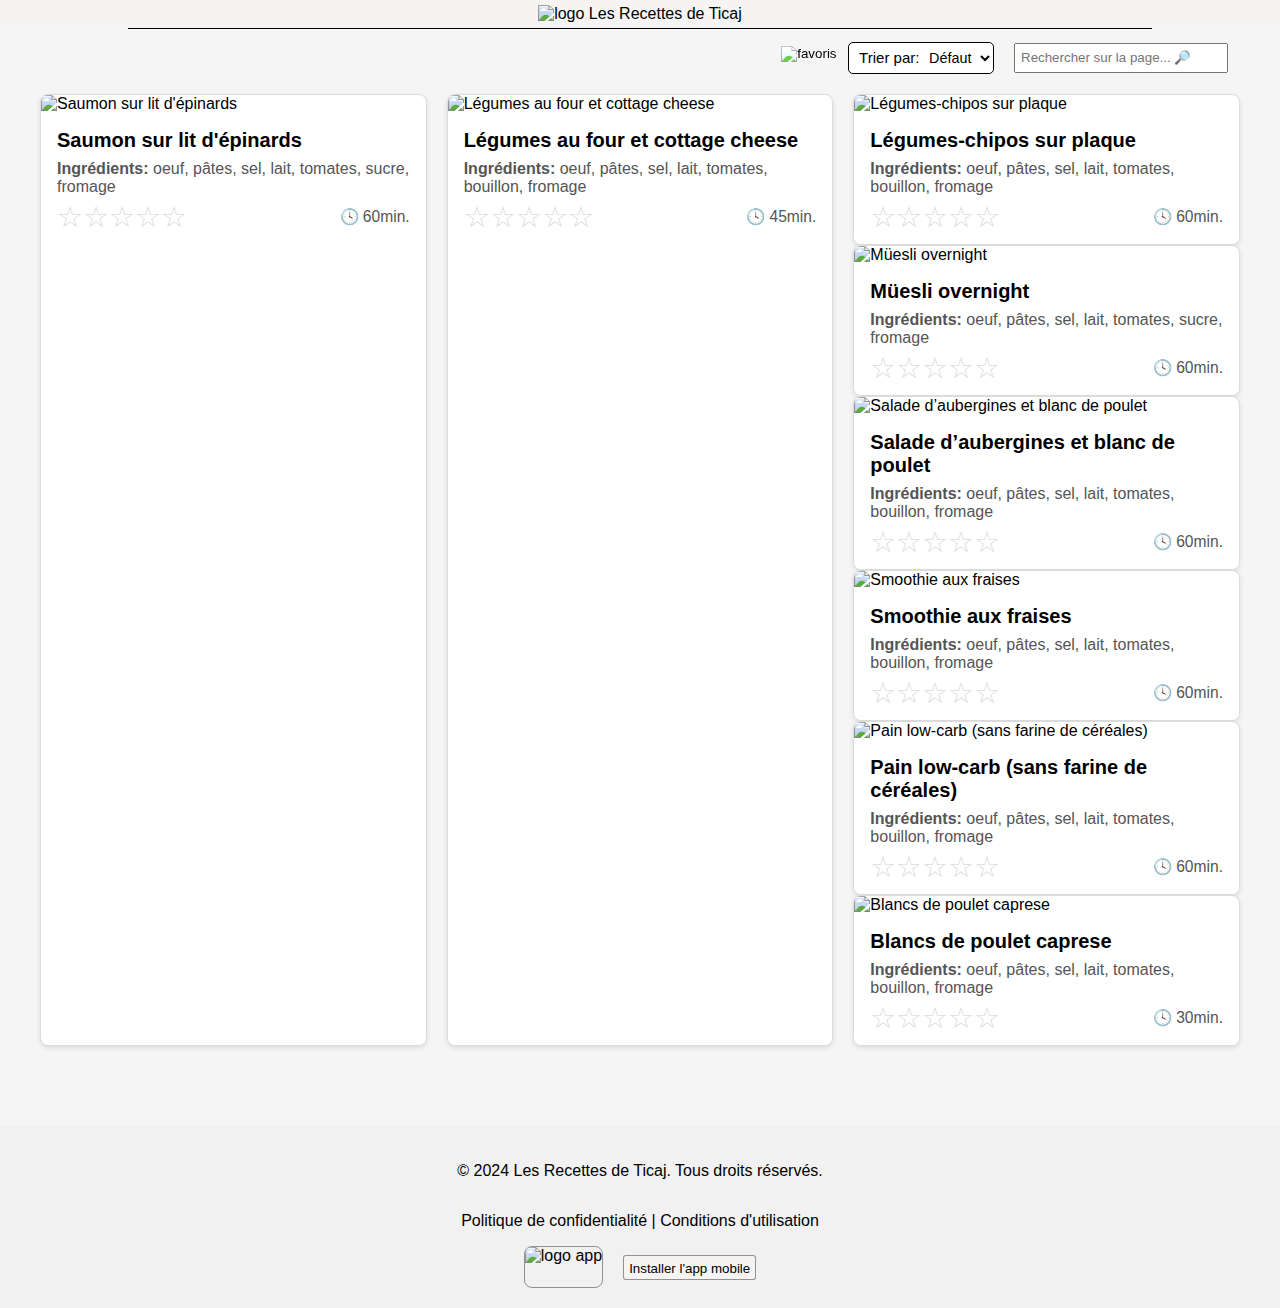
==== index.html @ 1c806d95 "Update index.html" ====
<!DOCTYPE html>
<html lang="fr" >
<head>
  <meta charset="UTF-8">
  <meta name="viewport" content="width=device-width, initial-scale=1.0">
  <title>Les recettes de Ticaj </title>
  <link rel="stylesheet" href="style.css">
  <link rel="manifest" href="manifest.json">
  <meta name="theme-color" content="#000000">
</head>
<body>
  <header>
    <div class="header">
      <img src="https://github.com/Ticaj-0/Recette/blob/main/logo.png?raw=true" alt="logo Les Recettes de Ticaj" class="logo">
    </div>
  <div class="divider"></div>
    <div class="sort-options">
      <button id="toggle-favorites"><img src="https://cdn.icon-icons.com/icons2/3767/PNG/512/bookmark_favorite_icon_231419.png" alt="favoris" class="favoris-img"></button>
      <div class="sort-container">
      <span class="select">
    <label class="trier" for="sort-criteria">Trier par:</label>
    <select id="sort-criteria">
        <option value="rating">Note</option>
        <option value="time">Temps</option>
        <option value="default" selected>Défaut</option>
    </select>
        </div>
      </span>
      <input type="text" id="search-input" placeholder="Rechercher sur la page... 🔎">
</div>
  </header>
  <main>
    <div class="recipes-grid">
  <!-- Début recette 1 -->
        <div class="recipe-card" data-id="1" data-rating="0" data-time="60">
            <a href="Recette-1/index.html">
            <img src="https://images.unsplash.com/photo-1713449585141-0af71bcbfcc2?crop=entropy&cs=srgb&fm=jpg&ixid=M3wzMjM4NDZ8MHwxfHJhbmRvbXx8fHx8fHx8fDE3MjEyOTc2NTl8&ixlib=rb-4.0.3&q=85" alt="Saumon sur lit d'épinards">
            <div class="card-content">
                <h2>Saumon sur lit d'épinards</h2>
                <p><strong>Ingrédients:</strong> oeuf, pâtes, sel, lait, tomates, sucre, fromage</p></a>
                <div class="rating" data-rating="0">
                    <span class="star" data-value="1">☆</span>
                    <span class="star" data-value="2">☆</span>
                    <span class="star" data-value="3">☆</span>
                    <span class="star" data-value="4">☆</span>
                    <span class="star" data-value="5">☆</span>
                    <span class="rating-text">🕓️ 60min.</span>
                </div>
            </div>
        </div>
<!-- Fin recette 1 -->
        <div class="recipe-card" data-id="2" data-rating="0" data-time="45">
            <a href="Recette-2/index.html">
            <img src="https://img-3.journaldesfemmes.fr/Pn7z2pcWf6EcVBJI6L2wCUj7qbo=/1240x/smart/07e886f7245740e588e429ef10d260aa/ccmcms-jdf/28567079.jpg" alt="Légumes au four et cottage cheese">
            <div class="card-content">
                <h2>Légumes au four et cottage cheese</h2>
                <p><strong>Ingrédients:</strong> oeuf, pâtes, sel, lait, tomates, bouillon, fromage</p>
                <div class="rating" data-rating="0">
                    <span class="star" data-value="1">☆</span>
                    <span class="star" data-value="2">☆</span>
                    <span class="star" data-value="3">☆</span>
                    <span class="star" data-value="4">☆</span>
                    <span class="star" data-value="5">☆</span>
                    <span class="rating-text">🕓️ 45min.</span>
                </div>
            </div>
        </div>
<!-- Fin recette 2 -->
        <div class="recipe-card" data-id="3" data-rating="0" data-time="60">
            <img src="https://th.bing.com/th/id/R.3af063f5d846a4012b8d38571319d710?rik=m8Gl2726cqC0uA&pid=ImgRaw&r=0" alt="Légumes-chipos sur plaque">
            <div class="card-content">
                <h2>Légumes-chipos sur plaque</h2>
                <p><strong>Ingrédients:</strong> oeuf, pâtes, sel, lait, tomates, bouillon, fromage</p>
                 <div class="rating" data-rating="0">
                    <span class="star" data-value="1">☆</span>
                    <span class="star" data-value="2">☆</span>
                    <span class="star" data-value="3">☆</span>
                    <span class="star" data-value="4">☆</span>
                    <span class="star" data-value="5">☆</span>
                   <span class="rating-text">🕓️ 60min.</span>
                </div>
            </div>
        </div>
<!-- Fin recette 3 -->
        <div class="recipe-card" data-id="4" data-rating="0" data-time="60">
            <img src="https://cdn-elle.ladmedia.fr/var/plain_site/storage/images/elle-a-table/fiches-cuisine/tous-les-themes/plats/45279226-4-fre-FR/Recettes-Plats.jpg" alt="Müesli overnight">
            <div class="card-content">
                <h2>Müesli overnight</h2>
                <p><strong>Ingrédients:</strong> oeuf, pâtes, sel, lait, tomates, sucre, fromage</p>
                 <div class="rating" data-rating="0">
                    <span class="star" data-value="1">☆</span>
                    <span class="star" data-value="2">☆</span>
                    <span class="star" data-value="3">☆</span>
                    <span class="star" data-value="4">☆</span>
                    <span class="star" data-value="5">☆</span>
                   <span class="rating-text">🕓️ 60min.</span>
                </div>
            </div>
        </div>
<!-- Fin recette 4 -->
        <div class="recipe-card" data-id="5" data-rating="0" data-time="60">
            <img src="https://www.regal.fr/sites/art-de-vivre/files/r42_ratatouille-revisitee2_bw.jpg" alt="Salade d’aubergines et blanc de poulet">
            <div class="card-content">
                <h2>Salade d’aubergines et blanc de poulet</h2>
                <p><strong>Ingrédients:</strong> oeuf, pâtes, sel, lait, tomates, bouillon, fromage</p>
                 <div class="rating" data-rating="0">
                    <span class="star" data-value="1">☆</span>
                    <span class="star" data-value="2">☆</span>
                    <span class="star" data-value="3">☆</span>
                    <span class="star" data-value="4">☆</span>
                    <span class="star" data-value="5">☆</span>
                   <span class="rating-text">🕓️ 60min.</span>
                </div>
            </div>
        </div>
<!-- Fin recette 5 -->
        <div class="recipe-card" data-id="6" data-rating="0" data-time="60">
            <img src="https://th.bing.com/th/id/R.738eb1e0d01691b9cf3ed3da3ef3ee17?rik=POq1mbD2JLZmzQ&pid=ImgRaw&r=0" alt="Smoothie aux fraises">
            <div class="card-content">
                <h2>Smoothie aux fraises</h2>
                <p><strong>Ingrédients:</strong> oeuf, pâtes, sel, lait, tomates, bouillon, fromage</p>
                 <div class="rating" data-rating="0">
                    <span class="star" data-value="1">☆</span>
                    <span class="star" data-value="2">☆</span>
                    <span class="star" data-value="3">☆</span>
                    <span class="star" data-value="4">☆</span>
                    <span class="star" data-value="5">☆</span>
                   <span class="rating-text">🕓️ 60min.</span>
                </div>
            </div>
        </div>
<!-- Fin recette 6 -->
        <div class="recipe-card" data-id="7" data-rating="0" data-time="60">
            <img src="https://th.bing.com/th/id/OIP.wRr_cCapehF2tnChoYPUNwHaE8?rs=1&pid=ImgDetMain" alt="Pain low-carb (sans farine de céréales)">
            <div class="card-content">
                <h2>Pain low-carb (sans farine de céréales)</h2>
                <p><strong>Ingrédients:</strong> oeuf, pâtes, sel, lait, tomates, bouillon, fromage</p>
                 <div class="rating" data-rating="0">
                    <span class="star" data-value="1">☆</span>
                    <span class="star" data-value="2">☆</span>
                    <span class="star" data-value="3">☆</span>
                    <span class="star" data-value="4">☆</span>
                    <span class="star" data-value="5">☆</span>
                   <span class="rating-text">🕓️ 60min.</span>
                </div>
            </div>
        </div>
<!-- Fin recette 7 -->
        <div class="recipe-card" data-id="8" data-rating="0" data-time="30">
            <img src="https://th.bing.com/th/id/R.37e9eca525ff701944f1d71560bb6a50?rik=1%2fuq8%2byMAXCVRw&riu=http%3a%2f%2ffoodandsens.com%2fwp-content%2fuploads%2f2019%2f03%2fCapture-d%e2%80%99%c3%a9cran-2019-03-27-%c3%a0-23.17.40.png&ehk=rCq4fypWUwiOLdwjFMFN3XaFyBZvEEG1Rr83Ru%2fVdWs%3d&risl=&pid=ImgRaw&r=0" alt="Blancs de poulet caprese">
            <div class="card-content">
                <h2>Blancs de poulet caprese</h2>
                <p><strong>Ingrédients:</strong> oeuf, pâtes, sel, lait, tomates, bouillon, fromage</p>
                 <div class="rating" data-rating="0">
                    <span class="star" data-value="1">☆</span>
                    <span class="star" data-value="2">☆</span>
                    <span class="star" data-value="3">☆</span>
                    <span class="star" data-value="4">☆</span>
                    <span class="star" data-value="5">☆</span>
                   <span class="rating-text">🕓️ 30min.</span>
                </div>
            </div>
        </div>
<!-- Fin recette 8 -->
    </div>
  </main>
  <footer>
        <div class="footer-content">
                <p>&copy; 2024 Les Recettes de Ticaj. Tous droits réservés.</p>
                <p><a href="privacy-policy.html">Politique de confidentialité</a> | <a href="terms.html">Conditions d'utilisation</a></p>
          <div class="container"><img src="https://github.com/Ticaj-0/Recette/blob/main/logo%20carr%C3%A9.png?raw=true" alt="logo app" class="logo-app"><button id="installButton">Installer l'app mobile</button>
            </div>
    </footer>
<!-- partial -->
  <script  src="script.js"></script>
  <script>
    // Enregistrement du service worker
    if ('serviceWorker' in navigator) {
      window.addEventListener('load', function() {
        navigator.serviceWorker.register('/Recette/service-worker.js').then(function(registration) {
          console.log('ServiceWorker registration successful with scope: ', registration.scope);
        }, function(err) {
          console.log('ServiceWorker registration failed: ', err);
        });
      });
    }
  </script>
</body>
</html>
---- style.css ----
body {
    font-family: Arial, sans-serif;
    margin: 0;
    padding: 0;
    box-sizing: border-box;
    background-color: #f5f5f5;
    text-align: center;
}

.header {
    background-color: rgba(245,244,242,255);
    padding: 5px;
}

h1 {
    margin: 30px; /* Supprimer les marges pour le titre */
    font-size: 2em; /* Taille du titre ajustée */
}

#search-input {
    margin: 13px 1% 0px 10px;
    width: 200px;
    height: 16px;
    padding: 5px; /* Ajouter un padding pour le confort de saisie */
}

.recipes-grid {
    display: grid;
    grid-template-columns: repeat(auto-fit, minmax(250px, 1fr));
    gap: 20px;
    padding: 20px;
    max-width: 1200px;
    margin: 0 auto;
    -webkit-tap-highlight-color: transparent;
}

.recipe-card {
    max-width: 500px;
    background-color: white;
    border: 1px solid #ddd;
    border-radius: 8px;
    overflow: hidden;
    box-shadow: 0 2px 5px rgba(0, 0, 0, 0.1);
    text-align: left;
    position: relative;
    -webkit-tap-highlight-color: transparent;
}

.recipe-card img {
    width: 100%;
    height: 250px;
    object-fit: cover;
    transition: transform 0.3s;
    -webkit-tap-highlight-color: transparent;
}

.recipe-card img:hover {
    transform: scale(1.1);
    cursor: pointer;
}

.card-content {
    padding: 16px;
    padding-bottom: 40px; /* Ajouter de l'espace en bas pour les étoiles */
    position: relative;
    background-color: white;
    -webkit-tap-highlight-color: transparent;
}

.recipe-card h2 {
    font-size: 1.25em;
    margin: 0;
    margin-bottom: 8px;
    -webkit-tap-highlight-color: transparent;
}

.recipe-card p {
    font-size: 1em;
    margin: 0;
    margin-bottom: 8px;
    color: #555;
}

.rating {
    position: absolute;
    bottom: 10px; /* Ajuster l'espace en bas pour que les étoiles ne se chevauchent pas avec le texte */
    left: 16px;
    right: 16px;
    display: flex;
    font-size: 1.3em;
    color: #ffcc00;
    cursor: pointer;
    -webkit-tap-highlight-color: transparent;
}

.star {
    display: inline-block;
    font-size: 1.4em;
    color: #ddd; /* Couleur des étoiles non sélectionnées */
    cursor: pointer;
  transition: color 0.2s;
}

.star.filled {
    color: #ffcc00; /* Couleur des étoiles sélectionnées */
}

.rating-text {
    font-size: 0.75em;
    color: #555;
    position: absolute;
    right: 0;
    bottom: 8px;
}

.divider {
    width: 80%;
    height: 0.5px;
    background-color: black;
    margin: 0 10%;
}

.sort-options {
    margin-bottom: 10px;
    margin-top: 5px;
  max-width: 1200px;
    margin: 0 auto;
  display: flex;
  justify-content: flex-end;
  align-items: center;
  gap: 10px;
}

.sort-container {
    display: flex;
    align-items: center;
    gap: 10px; /* Espace entre le label et le sélecteur */
    border: 1px solid black;
    border-radius: 5px;
    padding: 5px 10px;
    background-color: white;
  margin-top: 13px;
  margin-left: 3px;
}

#sort-criteria {
    margin-left: 5px;
  margin-right: -5px;
    padding: 5px;
    font-size: 0.9em;
  border: none;
  background-color: white;
  height: 30px;
  border-radius: 5px;
}

a {
  text-decoration: none;
  color: inherit;
}

.trier {
  padding: 5.6px;
  margin-right: -10px;
  font-size: 15px;
}

.select {
  display: flex;
  align-items: center;
  margin: -5px;
  background-color: white;
  height: 30px;
}

.logo {
  height: 175px;
}

@media (max-width: 768px) {
    .logo {
        height: 120px;
    }

    .sort-options {
        flex-direction: row;
        align-items: flex-start;
    }

    #search-input {
        width: 200px;
    }

    .sort-container {
        width: 150px;
        justify-content: space-between;
      margin-left: 3%;
    }
}

@media (max-width: 480px) {
    .recipe-card img {
        height: 200px;
    }

    .card-content {
        padding: 10px;
        padding-bottom: 30px;
    }

    .recipe-card h2 {
        font-size: 1.15em;
    }

    .recipe-card p {
        font-size: 0.95em;
    }
  
    .recipe-card {
        display: grid;
        grid-template-columns: repeat(auto-fit, minmax(315px, 400px));
  }

    .rating {
        font-size: 1em;
        bottom: 8px;
        margin-left: -7px;
    }

    .star {
        font-size: 1.5em;
    }

    .rating-text {
        font-size: 0.95em;
    }
    .trier {
      font-size: 12px;
      margin-left: 1px;
    }
    .sort-container {
      width: 110px;
      height: 15px;
      margin-left: -0.5%;
      margin-right: -3%;
      padding: 5px 0px 5px 10px;
    }
  #sort-criteria {
    height: 23px;
    width: 65px;
    font-size: 12px;
    padding: 1px;
  }
  .select {
    width: 115px;
    height: 15px;
    margin-left: -10px;
  }
    #search-input {
      font-size: 12px;
      width: 147px;
      height: 14px;
      margin-right: 4%;
    } 
  .favoris-img {
    margin-top: 2px;
  }
}

footer {
    background-color: #f1f1f1;
    padding: 20px;
    text-align: center;
    margin-top: 60px;
}

.footer-content {
    display: flex;
    flex-direction: column;
    align-items: center;
    max-width: 1200px;
    margin: 0 auto;
}

#installButton {
  cursor: pointer;
  margin-top: 9px;
  height: 25px;
  padding: 5px;
  background-color: rgba(245,244,242,255);
  border: 1px solid rgba(0,0,0,0.4);
  border-radius: 3px;
}

#installButton:hover {
   background-color: rgba(0,0,0,0.2);
   transition: background-color 0.3s;
}

.logo-app {
  height: 40px;
  border: 1px solid rgba(0,0,0,0.4);
  border-radius: 8px;
  margin-right: 20px;
}

.container {
  display: flex;
  item-align: center;
}

#toggle-favorites {
  height: 30px;
  border: none;
  background-color: transparent;
  margin-top: 5px;
  margin-right: -8px;
  cursor: pointer;
  -webkit-tap-highlight-color: transparent;
}

#toggle-favorites img:hover {
    transform: scale(1.2);
    cursor: pointer;
}

.favoris-img {
  height: 35px;
  filter: brightness(1.2);
  transition: transform 0.3s;
}
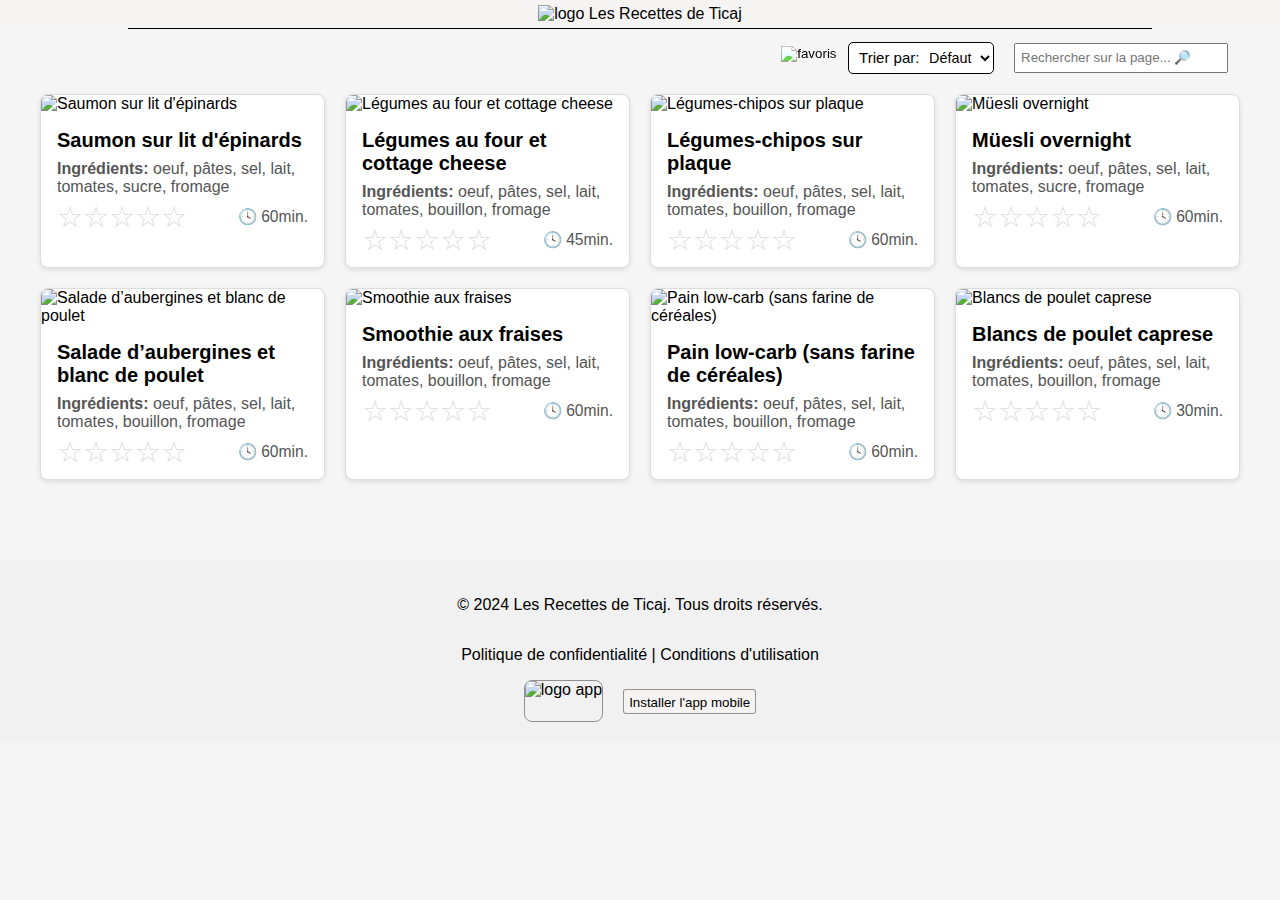
==== commit b6357219: "Update index.html" ====
--- a/index.html
+++ b/index.html
@@ -50,7 +50,6 @@
         </div>
 <!-- Fin recette 1 -->
         <div class="recipe-card" data-id="2" data-rating="0" data-time="45">
-            <a href="Recette-2/index.html">
             <img src="https://img-3.journaldesfemmes.fr/Pn7z2pcWf6EcVBJI6L2wCUj7qbo=/1240x/smart/07e886f7245740e588e429ef10d260aa/ccmcms-jdf/28567079.jpg" alt="Légumes au four et cottage cheese">
             <div class="card-content">
                 <h2>Légumes au four et cottage cheese</h2>
